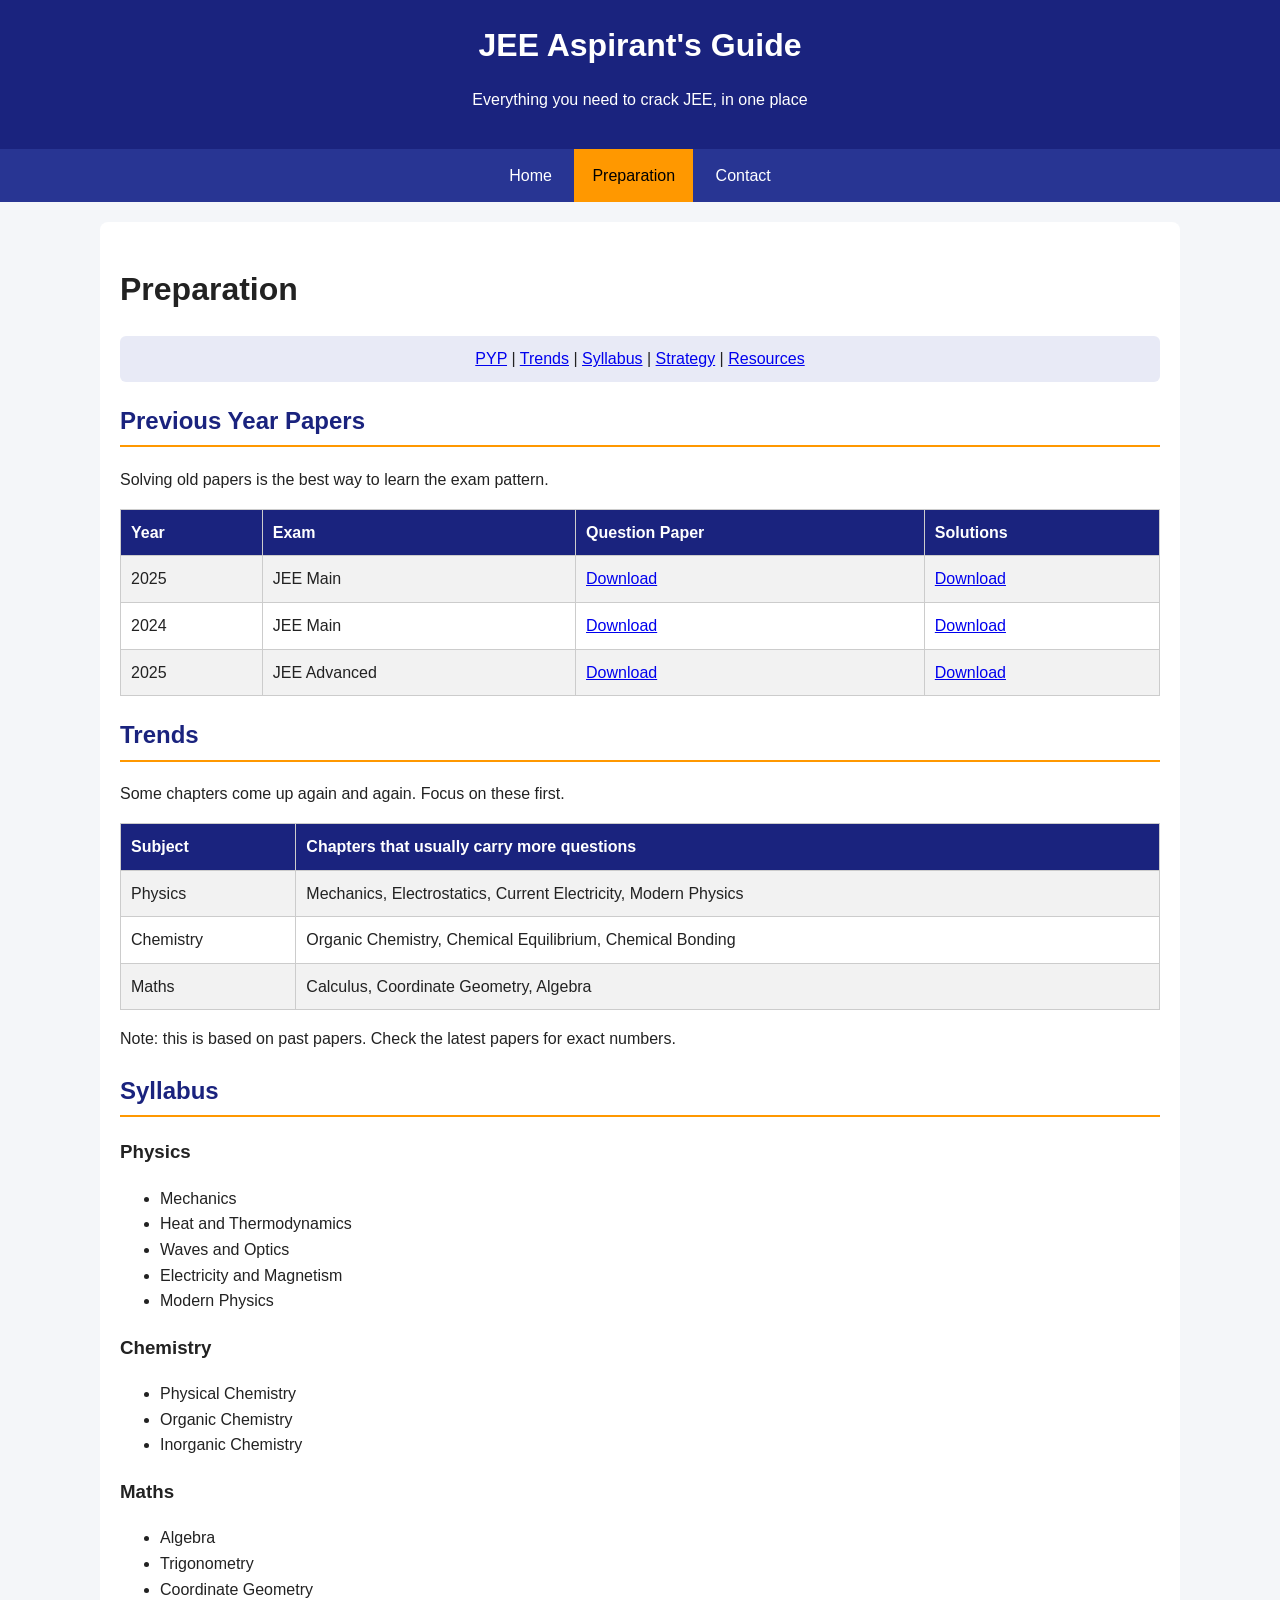
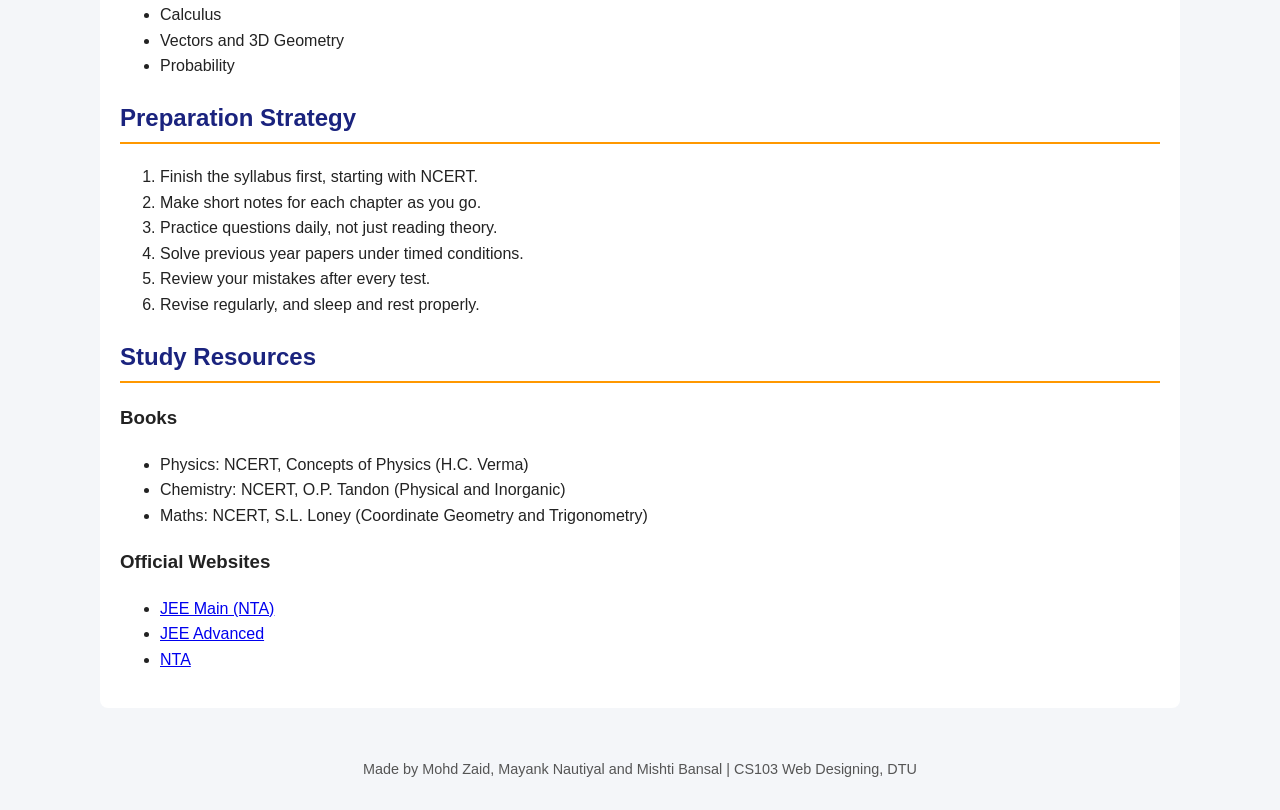
==== preparation.html @ 9d05a2c6 "Testing New Git Command" ====
<!DOCTYPE html>
<html lang="en">
<head>
    <meta charset="UTF-8">
    <meta name="viewport" content="width=device-width, initial-scale=1.0">
    <title>JEE Aspirant's Guide | Preparation</title>
    <link rel="stylesheet" href="style.css">
</head>
<body>

    <header>
        <h1>JEE Aspirant's Guide</h1>
        <p>Everything you need to crack JEE, in one place</p>
    </header>

    <nav>
        <a href="index.html">Home</a>
        <a href="preparation.html" class="active">Preparation</a>
        <a href="contact.html">Contact</a>
    </nav>

    <div class="container">
        <main>

            <h1>Preparation</h1>

            <!-- anchor menu: each link jumps to the section with the same id -->
            <p class="menu">
                <a href="#pyp">PYP</a> |
                <a href="#trends">Trends</a> |
                <a href="#syllabus">Syllabus</a> |
                <a href="#strategy">Strategy</a> |
                <a href="#resources">Resources</a>
            </p>

            <!-- 1. PREVIOUS YEAR PAPERS -->
            <section id="pyp">
                <h2>Previous Year Papers</h2>
                <p>Solving old papers is the best way to learn the exam pattern.</p>
                <table>
                    <tr>
                        <th>Year</th>
                        <th>Exam</th>
                        <th>Question Paper</th>
                        <th>Solutions</th>
                    </tr>
                    <tr>
                        <td>2025</td>
                        <td>JEE Main</td>
                        <td><a href="papers/main-2025.pdf">Download</a></td>
                        <td><a href="papers/main-2025-solutions.pdf">Download</a></td>
                    </tr>
                    <tr>
                        <td>2024</td>
                        <td>JEE Main</td>
                        <td><a href="papers/main-2024.pdf">Download</a></td>
                        <td><a href="papers/main-2024-solutions.pdf">Download</a></td>
                    </tr>
                    <tr>
                        <td>2025</td>
                        <td>JEE Advanced</td>
                        <td><a href="papers/adv-2025.pdf">Download</a></td>
                        <td><a href="papers/adv-2025-solutions.pdf">Download</a></td>
                    </tr>
                </table>
            </section>

            <!-- 2. TRENDS -->
            <section id="trends">
                <h2>Trends</h2>
                <p>Some chapters come up again and again. Focus on these first.</p>
                <table>
                    <tr>
                        <th>Subject</th>
                        <th>Chapters that usually carry more questions</th>
                    </tr>
                    <tr>
                        <td>Physics</td>
                        <td>Mechanics, Electrostatics, Current Electricity, Modern Physics</td>
                    </tr>
                    <tr>
                        <td>Chemistry</td>
                        <td>Organic Chemistry, Chemical Equilibrium, Chemical Bonding</td>
                    </tr>
                    <tr>
                        <td>Maths</td>
                        <td>Calculus, Coordinate Geometry, Algebra</td>
                    </tr>
                </table>
                <p>Note: this is based on past papers. Check the latest papers for exact numbers.</p>
            </section>

            <!-- 3. SYLLABUS -->
            <section id="syllabus">
                <h2>Syllabus</h2>

                <h3>Physics</h3>
                <ul>
                    <li>Mechanics</li>
                    <li>Heat and Thermodynamics</li>
                    <li>Waves and Optics</li>
                    <li>Electricity and Magnetism</li>
                    <li>Modern Physics</li>
                </ul>

                <h3>Chemistry</h3>
                <ul>
                    <li>Physical Chemistry</li>
                    <li>Organic Chemistry</li>
                    <li>Inorganic Chemistry</li>
                </ul>

                <h3>Maths</h3>
                <ul>
                    <li>Algebra</li>
                    <li>Trigonometry</li>
                    <li>Coordinate Geometry</li>
                    <li>Calculus</li>
                    <li>Vectors and 3D Geometry</li>
                    <li>Probability</li>
                </ul>
            </section>

            <!-- 4. STRATEGY -->
            <section id="strategy">
                <h2>Preparation Strategy</h2>
                <ol>
                    <li>Finish the syllabus first, starting with NCERT.</li>
                    <li>Make short notes for each chapter as you go.</li>
                    <li>Practice questions daily, not just reading theory.</li>
                    <li>Solve previous year papers under timed conditions.</li>
                    <li>Review your mistakes after every test.</li>
                    <li>Revise regularly, and sleep and rest properly.</li>
                </ol>
            </section>

            <!-- 5. RESOURCES -->
            <section id="resources">
                <h2>Study Resources</h2>

                <h3>Books</h3>
                <ul>
                    <li>Physics: NCERT, Concepts of Physics (H.C. Verma)</li>
                    <li>Chemistry: NCERT, O.P. Tandon (Physical and Inorganic)</li>
                    <li>Maths: NCERT, S.L. Loney (Coordinate Geometry and Trigonometry)</li>
                </ul>

                <h3>Official Websites</h3>
                <ul>
                    <li><a href="https://jeemain.nta.nic.in" target="_blank">JEE Main (NTA)</a></li>
                    <li><a href="https://jeeadv.ac.in" target="_blank">JEE Advanced</a></li>
                    <li><a href="https://www.nta.ac.in" target="_blank">NTA</a></li>
                </ul>
            </section>

        </main>
    </div>

    <footer>
        <p>Made by Mohd Zaid, Mayank Nautiyal and Mishti Bansal | CS103 Web Designing, DTU</p>
    </footer>

</body>
</html>
---- style.css ----
* {
    box-sizing: border-box;
}

body {
    font-family: Arial, sans-serif;
    margin: 0;
    background-color: #f4f6f9;
    color: #222;
    line-height: 1.6;
}

header {
    background-color: #1a237e;
    color: white;
    text-align: center;
    padding: 20px 10px;
}

header h1 {
    margin: 0;
    font-size: 2rem;
}

nav {
    background-color: #283593;
    text-align: center;
}

nav a {
    display: inline-block;
    color: white;
    text-decoration: none;
    padding: 14px 18px;
}

nav a:hover {
    background-color: #3949ab;
}

nav a.active {
    background-color: #ff9800;
    color: #000;
}

/* container holds main and aside side by side */
.container {
    display: flex;          /* puts children in a row */
    gap: 20px;              /* space between them */
    max-width: 1100px;
    margin: 20px auto;      /* auto left/right = centered */
    padding: 0 10px;
}

main {
    flex: 3;                /* takes 3 parts of the width */
    padding: 20px;
    background-color: white;
    border-radius: 8px;
}

/* side section for updates */
aside {
    flex: 1;                /* takes 1 part of the width */
    padding: 20px;
    background-color: #fff3e0;
    border-left: 5px solid #ff9800;
    border-radius: 8px;
    align-self: flex-start; /* box only as tall as its content */
}

aside ul {
    padding-left: 20px;
}

h2 {
    color: #1a237e;
    border-bottom: 2px solid #ff9800;
    padding-bottom: 5px;
}

table {
    width: 100%;
    border-collapse: collapse;
    margin: 15px 0;
}

th, td {
    border: 1px solid #ccc;
    padding: 10px;
    text-align: left;
}

th {
    background-color: #1a237e;
    color: white;
}

tr:nth-child(even) {
    background-color: #f2f2f2;
}

img {
    max-width: 100%;
    height: auto;
}

form label {
    display: block;
    margin-top: 12px;
    font-weight: bold;
}

form input, form select, form textarea {
    width: 100%;
    padding: 8px;
    margin-top: 4px;
}

form button {
    margin-top: 15px;
    padding: 10px 20px;
    background-color: #1a237e;
    color: white;
    border: none;
    cursor: pointer;
}

footer {
    text-align: center;
    padding: 15px;
    color: #555;
    font-size: 0.9rem;
}

/* anchor menu on the Preparation page */
.menu {
    background-color: #e8eaf6;
    padding: 10px;
    border-radius: 6px;
    text-align: center;
}

/* makes anchor jumps scroll smoothly */
html {
    scroll-behavior: smooth;
}
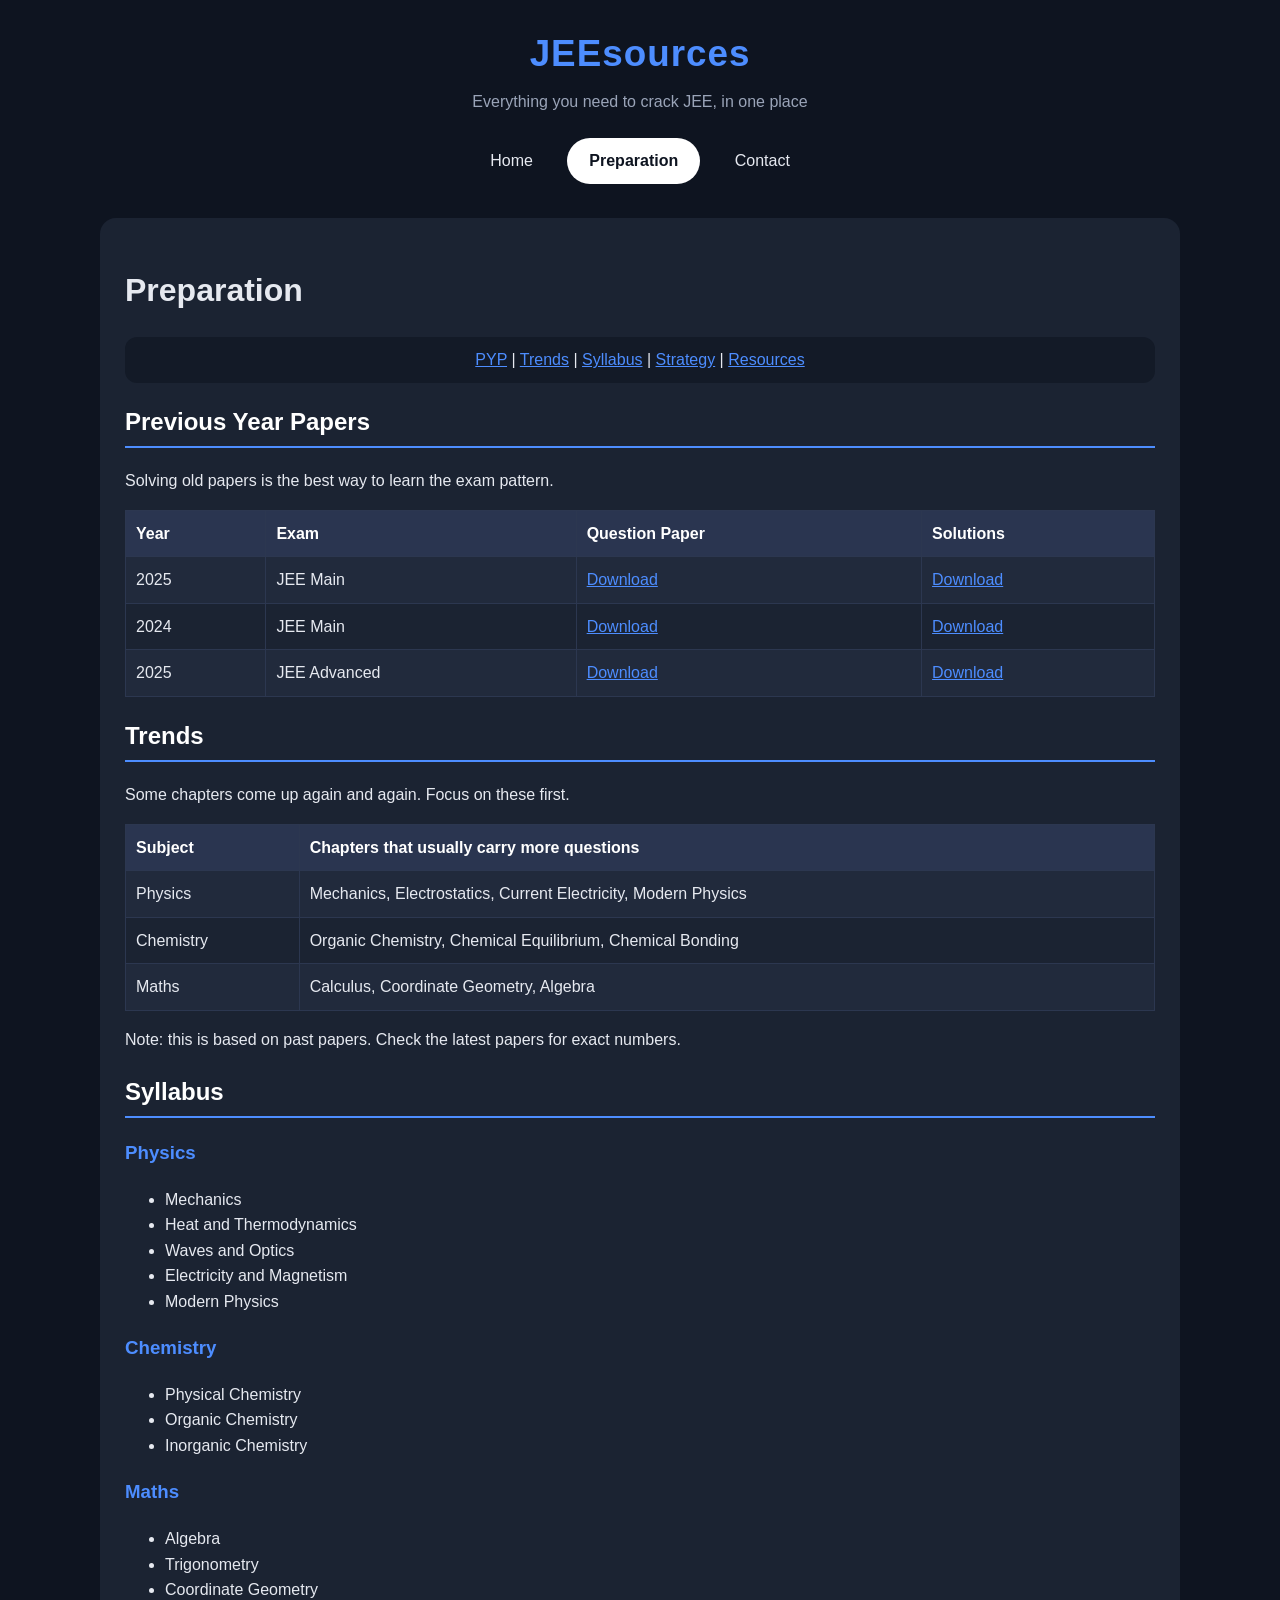
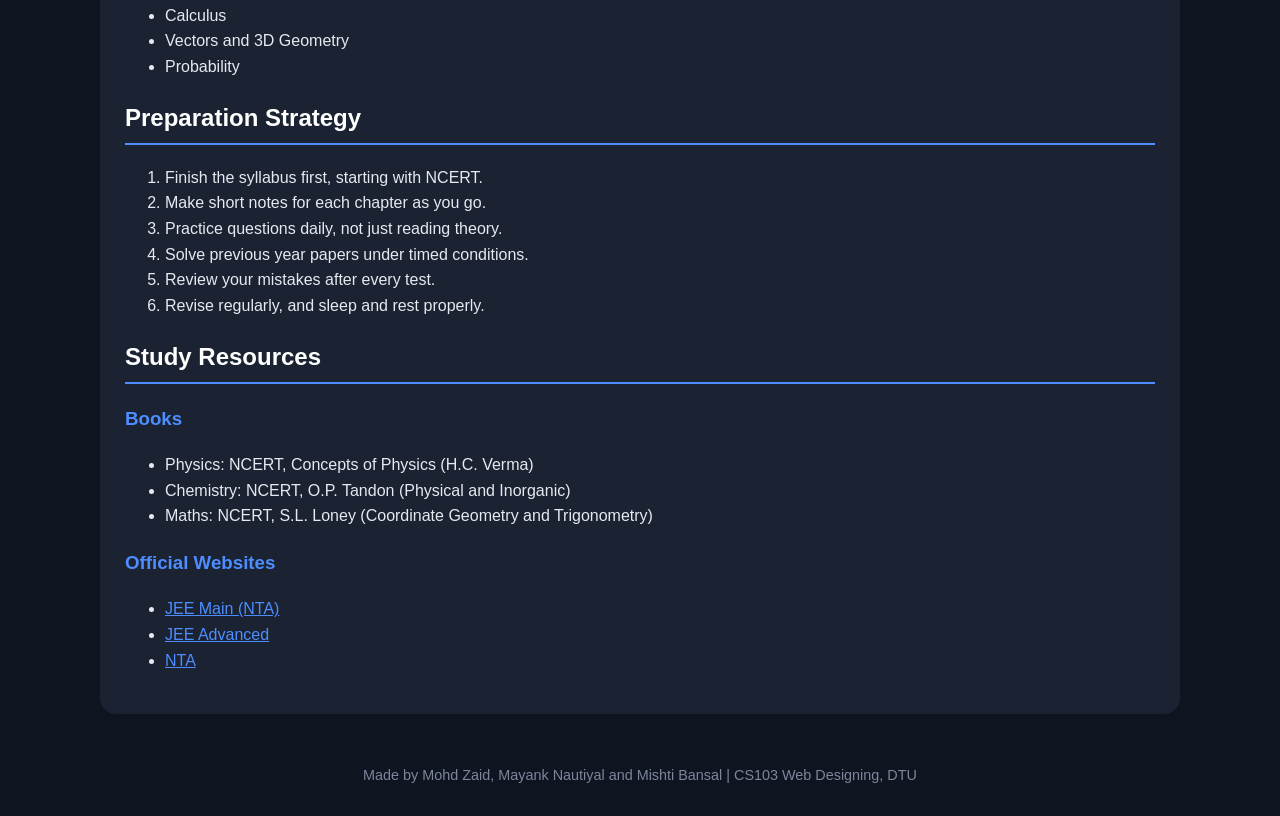
==== commit e0d24437: "-m" ====
--- a/preparation.html
+++ b/preparation.html
@@ -9,7 +9,7 @@
 <body>
 
     <header>
-        <h1>JEE Aspirant's Guide</h1>
+        <h1>JEEsources</h1>
         <p>Everything you need to crack JEE, in one place</p>
     </header>
 
--- a/style.css
+++ b/style.css
@@ -2,71 +2,89 @@
     box-sizing: border-box;
 }
 
+/* dark page background, light text */
 body {
     font-family: Arial, sans-serif;
     margin: 0;
-    background-color: #f4f6f9;
-    color: #222;
+    background-color: #0e1420;
+    color: #e6e9f0;
     line-height: 1.6;
 }
 
+/* links are blue by default */
+a {
+    color: #4d8dff;
+}
+
+/* header: big blue logo-style title */
 header {
-    background-color: #1a237e;
-    color: white;
     text-align: center;
-    padding: 20px 10px;
+    padding: 25px 10px 10px;
 }
 
 header h1 {
     margin: 0;
-    font-size: 2rem;
+    font-size: 2.3rem;
+    color: #4d8dff;
+    letter-spacing: 1px;
 }
 
+header p {
+    margin: 5px 0 0;
+    color: #9aa4b8;
+}
+
+/* nav: row of rounded pill buttons */
 nav {
-    background-color: #283593;
     text-align: center;
+    padding: 10px;
 }
 
 nav a {
     display: inline-block;
-    color: white;
+    color: #e6e9f0;
     text-decoration: none;
-    padding: 14px 18px;
+    padding: 10px 22px;
+    margin: 4px;
+    border-radius: 25px;        /* makes the pill shape */
 }
 
 nav a:hover {
-    background-color: #3949ab;
+    background-color: #1b2332;
 }
 
+/* active page = white pill with dark text */
 nav a.active {
-    background-color: #ff9800;
-    color: #000;
+    background-color: white;
+    color: #0e1420;
+    font-weight: bold;
 }
 
 /* container holds main and aside side by side */
 .container {
-    display: flex;          /* puts children in a row */
-    gap: 20px;              /* space between them */
+    display: flex;
+    gap: 20px;
     max-width: 1100px;
-    margin: 20px auto;      /* auto left/right = centered */
+    margin: 20px auto;
     padding: 0 10px;
 }
 
+/* cards: slightly lighter than the page, rounded corners */
 main {
-    flex: 3;                /* takes 3 parts of the width */
-    padding: 20px;
-    background-color: white;
-    border-radius: 8px;
+    flex: 3;
+    padding: 25px;
+    background-color: #1b2332;
+    border-radius: 16px;
 }
 
-/* side section for updates */
+/* updates side card with an orange left border */
 aside {
-    flex: 1;                /* takes 1 part of the width */
-    padding: 20px;
-    background-color: #fff3e0;
+    flex: 1;
+    padding: 25px;
+    background-color: #1b2332;
     border-left: 5px solid #ff9800;
-    border-radius: 8px;
-    align-self: flex-start; /* box only as tall as its content */
+    border-radius: 16px;
+    align-self: flex-start;
 }
 
 aside ul {
@@ -74,9 +92,13 @@
 }
 
 h2 {
-    color: #1a237e;
-    border-bottom: 2px solid #ff9800;
+    color: white;
+    border-bottom: 2px solid #4d8dff;
     padding-bottom: 5px;
+}
+
+h3 {
+    color: #4d8dff;
 }
 
 table {
@@ -86,23 +108,36 @@
 }
 
 th, td {
-    border: 1px solid #ccc;
+    border: 1px solid #2c3750;
     padding: 10px;
     text-align: left;
 }
 
 th {
-    background-color: #1a237e;
+    background-color: #2a3550;
     color: white;
 }
 
 tr:nth-child(even) {
-    background-color: #f2f2f2;
+    background-color: #212a3c;
 }
 
 img {
     max-width: 100%;
     height: auto;
+}
+
+/* anchor menu on the Preparation page */
+.menu {
+    background-color: #131a27;
+    padding: 10px;
+    border-radius: 12px;
+    text-align: center;
+}
+
+/* makes anchor jumps scroll smoothly */
+html {
+    scroll-behavior: smooth;
 }
 
 form label {
@@ -111,37 +146,34 @@
     font-weight: bold;
 }
 
+/* dark input boxes */
 form input, form select, form textarea {
     width: 100%;
-    padding: 8px;
+    padding: 10px;
     margin-top: 4px;
+    background-color: #131a27;
+    color: white;
+    border: 1px solid #2c3750;
+    border-radius: 8px;
 }
 
 form button {
     margin-top: 15px;
-    padding: 10px 20px;
-    background-color: #1a237e;
+    padding: 10px 24px;
+    background-color: #4d8dff;
     color: white;
     border: none;
+    border-radius: 25px;
     cursor: pointer;
+}
+
+form button:hover {
+    background-color: #3a78e8;
 }
 
 footer {
     text-align: center;
     padding: 15px;
-    color: #555;
+    color: #7d879b;
     font-size: 0.9rem;
-}
-
-/* anchor menu on the Preparation page */
-.menu {
-    background-color: #e8eaf6;
-    padding: 10px;
-    border-radius: 6px;
-    text-align: center;
-}
-
-/* makes anchor jumps scroll smoothly */
-html {
-    scroll-behavior: smooth;
 }
